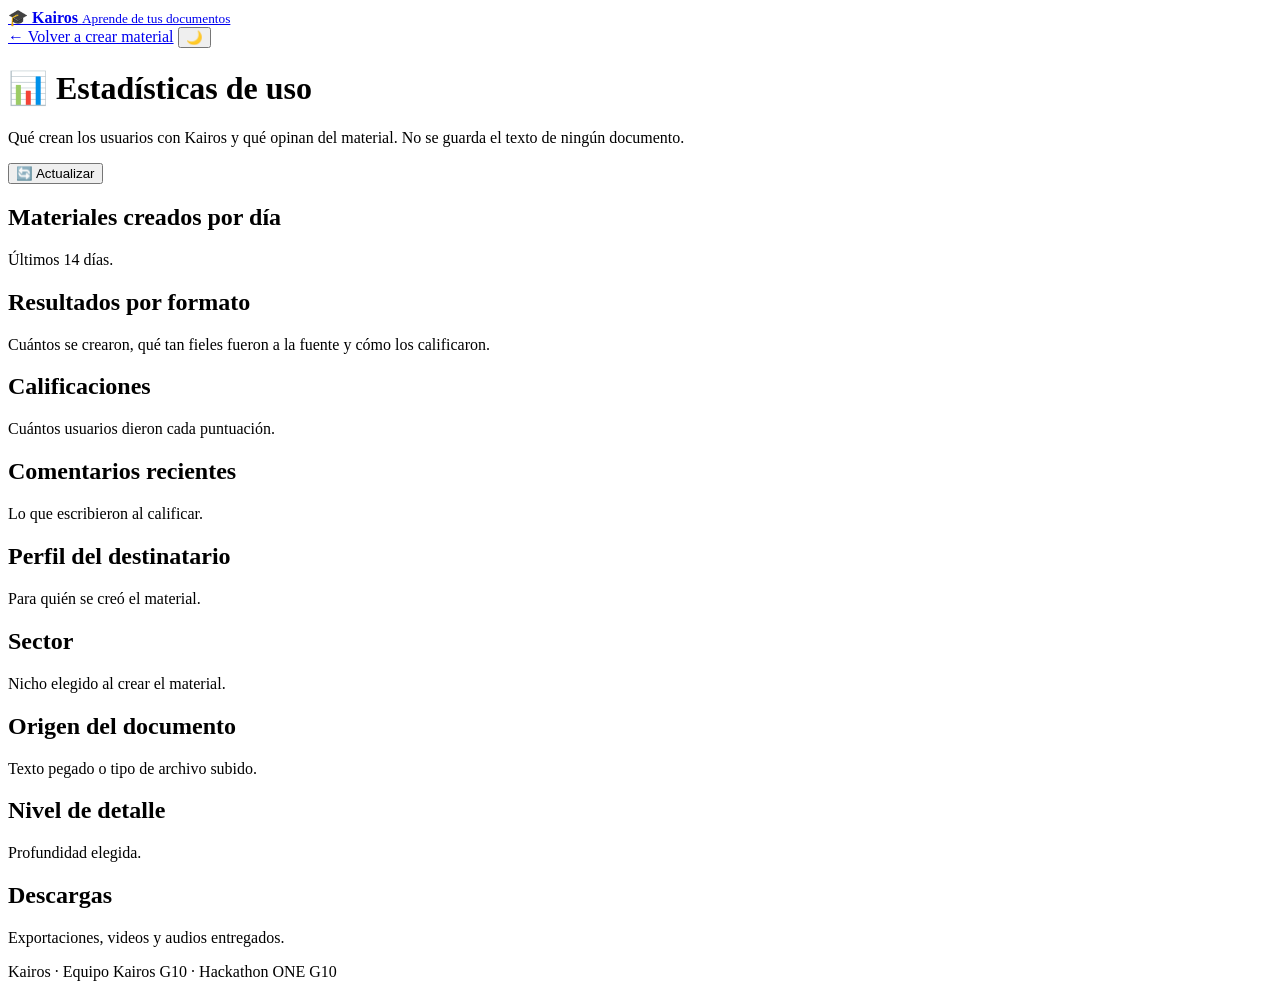
==== src/nuevamente/web/estadisticas.html @ 058e9c57 "Interfaz: subida de Word, aviso de formato, reemplazo de archivo y estadísticas - Ingesta de Word (." ====
<!doctype html>
<html lang="es">
<head>
  <meta charset="utf-8">
  <meta name="viewport" content="width=device-width, initial-scale=1">
  <title>Estadísticas de Kairos</title>
  <meta name="description" content="Uso de Kairos y opinión de los usuarios sobre el material generado.">
  <link rel="icon" href="data:image/svg+xml,<svg xmlns='http://www.w3.org/2000/svg' viewBox='0 0 100 100'><text y='.9em' font-size='90'>📊</text></svg>">
  <link rel="preconnect" href="https://fonts.googleapis.com">
  <link rel="preconnect" href="https://fonts.gstatic.com" crossorigin>
  <link href="https://fonts.googleapis.com/css2?family=Nunito:wght@400;600;700;800;900&display=swap" rel="stylesheet">
  <link rel="stylesheet" href="/static/styles.css">
  <script>
    try {
      const tema = localStorage.getItem("nuevamente.tema");
      if (tema === "light" || tema === "dark") document.documentElement.dataset.theme = tema;
    } catch {}
  </script>
</head>
<body>
  <header class="navbar">
    <nav class="navbar-interior" aria-label="Principal">
      <a class="marca" href="/" aria-label="Kairos, volver al inicio">
        <span class="marca-logo" aria-hidden="true">🎓</span>
        <span class="marca-texto">
          <strong>Kairos</strong>
          <small>Aprende de tus documentos</small>
        </span>
      </a>
      <div class="menu-acciones" style="margin-left: auto">
        <a class="btn-api" href="/">← Volver a crear material</a>
        <button type="button" id="btn-tema" class="btn-icono" aria-label="Cambiar tema" title="Cambiar tema">🌙</button>
      </div>
    </nav>
  </header>

  <main class="est">
    <div class="est-cabecera">
      <div>
        <h1>📊 Estadísticas de uso</h1>
        <p>Qué crean los usuarios con Kairos y qué opinan del material. No se guarda el texto de ningún documento.</p>
      </div>
      <button type="button" id="btn-actualizar" class="btn-secundario">🔄 Actualizar</button>
    </div>

    <p id="error" class="error" role="alert" hidden></p>

    <section id="tiles" class="est-tiles" aria-label="Indicadores principales"></section>

    <div class="est-grilla">
      <section class="est-tarjeta est-ancha">
        <h2>Materiales creados por día</h2>
        <p>Últimos 14 días.</p>
        <div id="actividad"></div>
      </section>

      <section class="est-tarjeta est-ancha">
        <h2>Resultados por formato</h2>
        <p>Cuántos se crearon, qué tan fieles fueron a la fuente y cómo los calificaron.</p>
        <div id="formatos"></div>
      </section>

      <section class="est-tarjeta">
        <h2>Calificaciones</h2>
        <p>Cuántos usuarios dieron cada puntuación.</p>
        <div id="estrellas"></div>
      </section>

      <section class="est-tarjeta">
        <h2>Comentarios recientes</h2>
        <p>Lo que escribieron al calificar.</p>
        <div id="comentarios"></div>
      </section>

      <section class="est-tarjeta">
        <h2>Perfil del destinatario</h2>
        <p>Para quién se creó el material.</p>
        <div id="perfiles"></div>
      </section>

      <section class="est-tarjeta">
        <h2>Sector</h2>
        <p>Nicho elegido al crear el material.</p>
        <div id="sectores"></div>
      </section>

      <section class="est-tarjeta">
        <h2>Origen del documento</h2>
        <p>Texto pegado o tipo de archivo subido.</p>
        <div id="origenes"></div>
      </section>

      <section class="est-tarjeta">
        <h2>Nivel de detalle</h2>
        <p>Profundidad elegida.</p>
        <div id="niveles"></div>
      </section>

      <section class="est-tarjeta">
        <h2>Descargas</h2>
        <p>Exportaciones, videos y audios entregados.</p>
        <div id="descargas"></div>
      </section>
    </div>
  </main>

  <footer class="pie">Kairos · Equipo Kairos G10 · Hackathon ONE G10</footer>

  <script type="module" src="/static/estadisticas.js"></script>
</body>
</html>
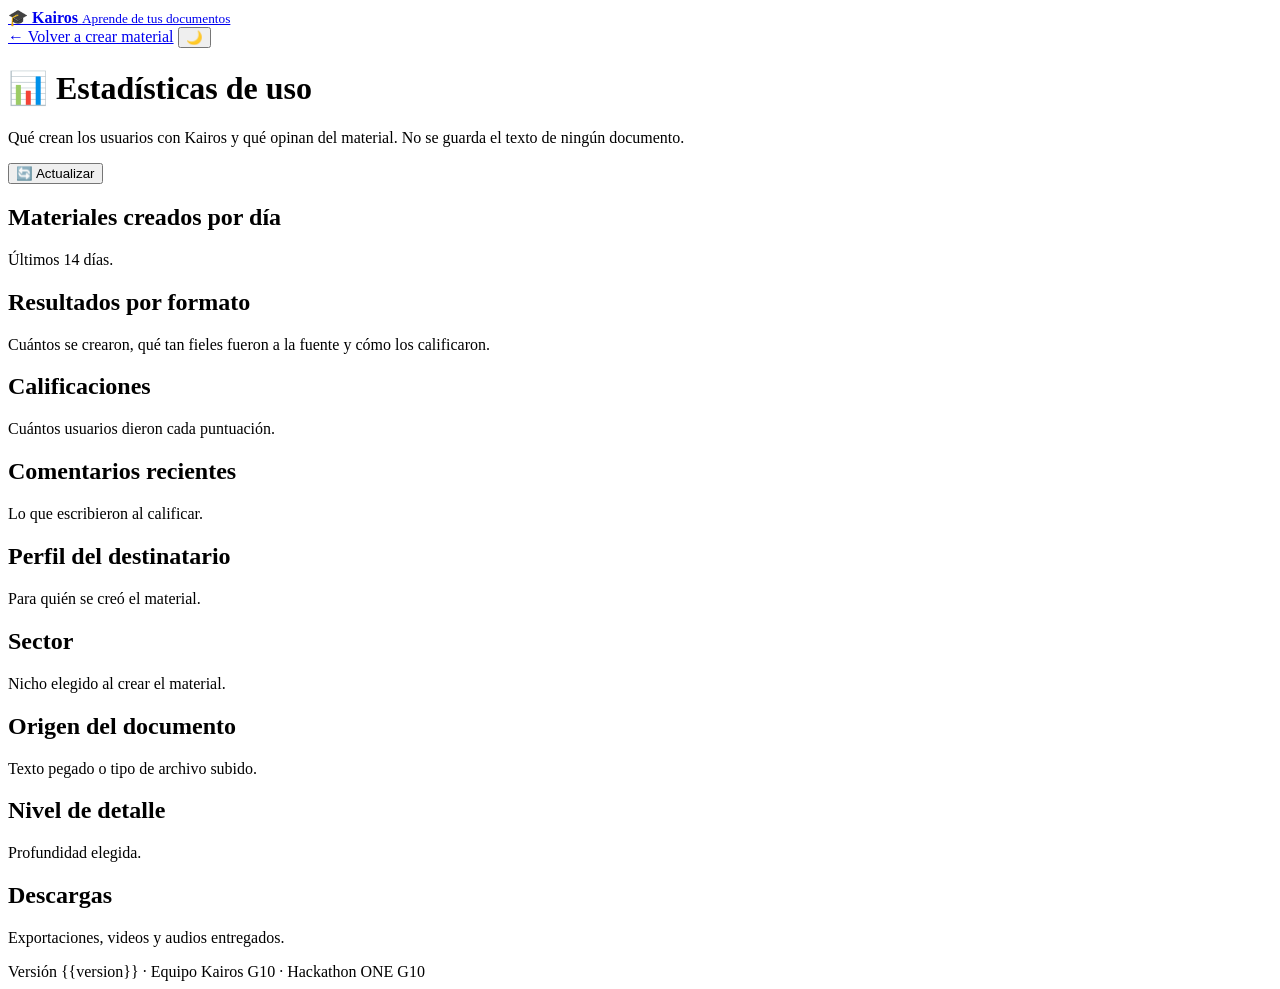
==== commit 2ddec36a: "Versión 1.4, nombres de formato del enunciado y documento de origen en el historial" ====
--- a/src/nuevamente/web/estadisticas.html
+++ b/src/nuevamente/web/estadisticas.html
@@ -104,7 +104,7 @@
     </div>
   </main>
 
-  <footer class="pie">Kairos · Equipo Kairos G10 · Hackathon ONE G10</footer>
+  <footer class="pie"><span title="Versión de la aplicación (1.N = Sprint N)">Versión {{version}}</span> · Equipo Kairos G10 · Hackathon ONE G10</footer>
 
   <script type="module" src="/static/estadisticas.js"></script>
 </body>
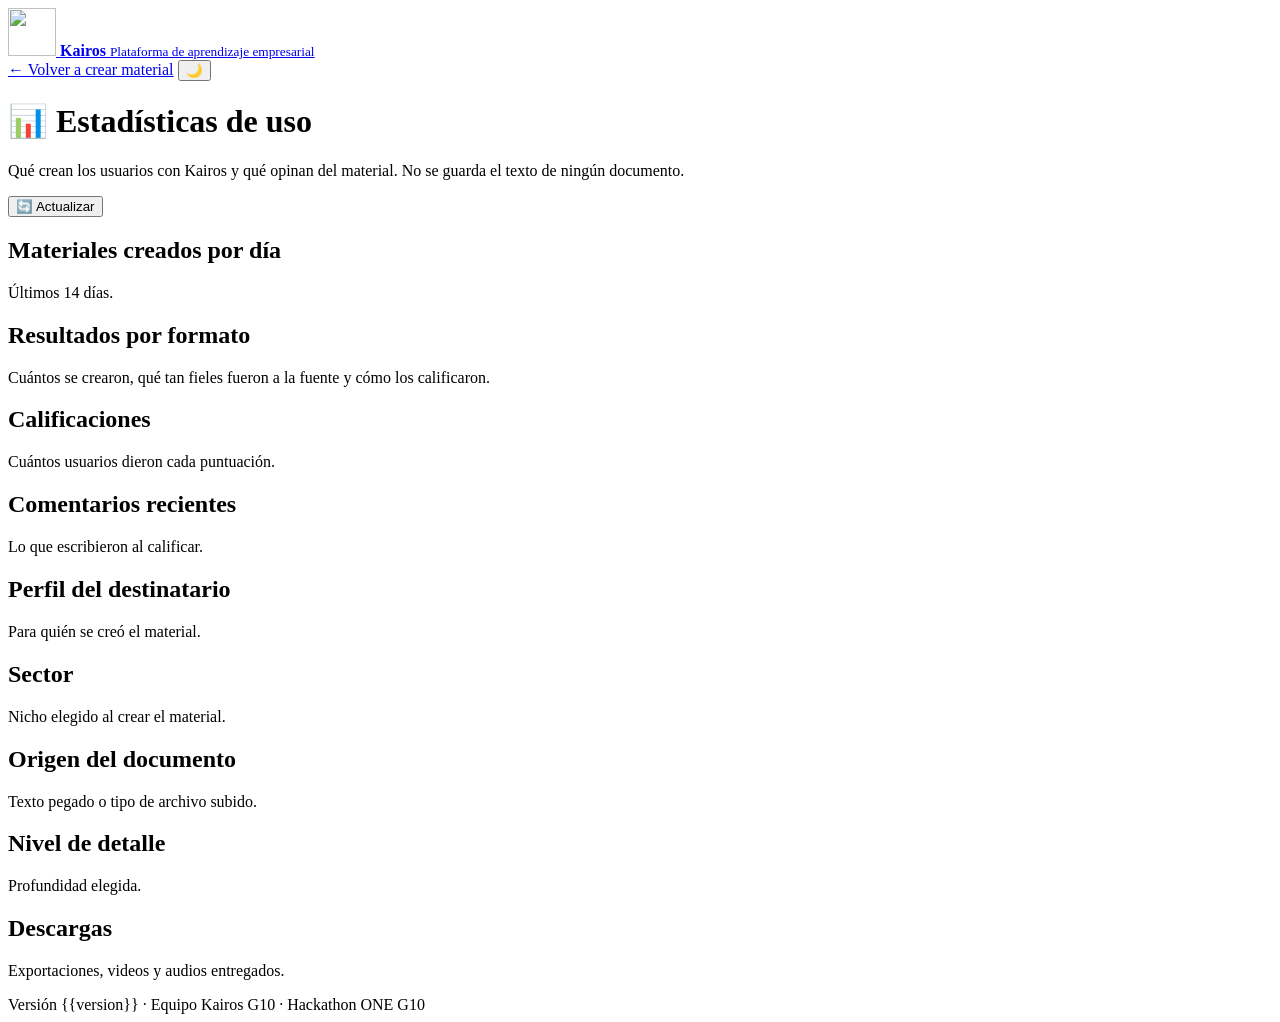
==== commit 41b4a53f: "Logo de Kairos en la interfaz web - Emblema de la K en la barra superior, con el subtítulo «Platafor" ====
--- a/src/nuevamente/web/estadisticas.html
+++ b/src/nuevamente/web/estadisticas.html
@@ -5,7 +5,8 @@
   <meta name="viewport" content="width=device-width, initial-scale=1">
   <title>Estadísticas de Kairos</title>
   <meta name="description" content="Uso de Kairos y opinión de los usuarios sobre el material generado.">
-  <link rel="icon" href="data:image/svg+xml,<svg xmlns='http://www.w3.org/2000/svg' viewBox='0 0 100 100'><text y='.9em' font-size='90'>📊</text></svg>">
+  <link rel="icon" type="image/png" href="/static/favicon.png">
+  <link rel="apple-touch-icon" href="/static/apple-touch-icon.png">
   <link rel="preconnect" href="https://fonts.googleapis.com">
   <link rel="preconnect" href="https://fonts.gstatic.com" crossorigin>
   <link href="https://fonts.googleapis.com/css2?family=Nunito:wght@400;600;700;800;900&display=swap" rel="stylesheet">
@@ -21,10 +22,10 @@
   <header class="navbar">
     <nav class="navbar-interior" aria-label="Principal">
       <a class="marca" href="/" aria-label="Kairos, volver al inicio">
-        <span class="marca-logo" aria-hidden="true">🎓</span>
+        <img class="marca-logo" src="/static/logo-kairos-emblema.png" alt="" width="48" height="48">
         <span class="marca-texto">
           <strong>Kairos</strong>
-          <small>Aprende de tus documentos</small>
+          <small>Plataforma de aprendizaje empresarial</small>
         </span>
       </a>
       <div class="menu-acciones" style="margin-left: auto">
@@ -106,6 +107,7 @@
 
   <footer class="pie"><span title="Versión de la aplicación (1.N = Sprint N)">Versión {{version}}</span> · Equipo Kairos G10 · Hackathon ONE G10</footer>
 
+  <script type="module" src="/static/fondo.js"></script>
   <script type="module" src="/static/estadisticas.js"></script>
 </body>
 </html>
